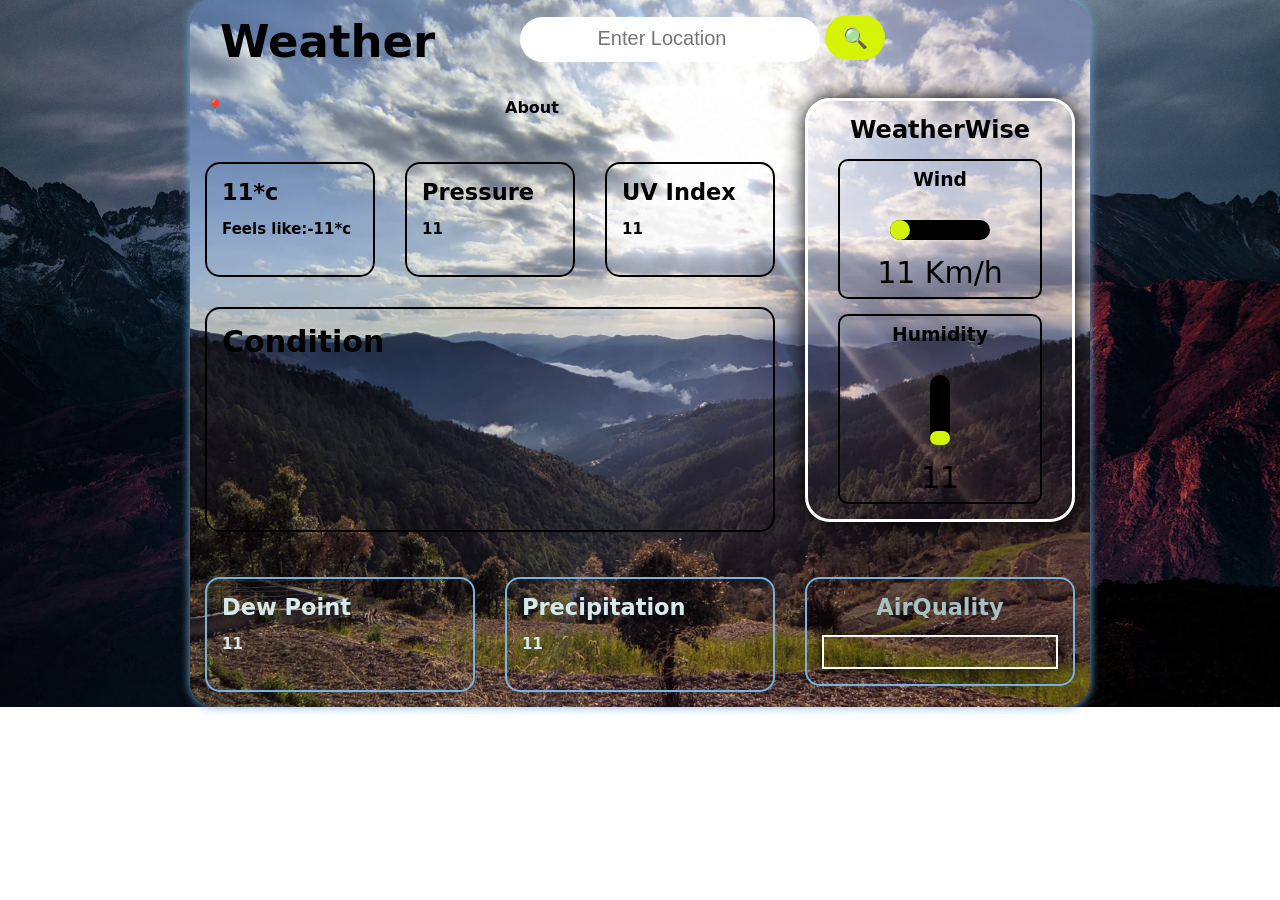
==== index.html @ c10345bf "Add files via upload" ====
<!DOCTYPE html>
<html lang="en">
<head>
    <meta charset="UTF-8">
    <meta name="viewport" content="width=device-width, initial-scale=1.0">
    <title>Weather|Weather API</title>
    <meta name="description" content="Weather API for Weather condition & Other information">
    <link rel="icon" href="./img/partlyCloud.jpg">
    <link rel="stylesheet" href="./css/style.css">
    <link rel="prefetch" href="http://api.weatherapi.com/v1/current.json?key=d28033b1c9ad443b8ec175055251602&q=${loc}&aqi=yes">
</head>
<body>
    <div class="weather-container">
        <section class="part-1">
            <div class="container">
                <div class="weather">
                    <header>
                        <div class="row">
                            <div class="col-4 col-m-12">
                                <h1>Weather</h1>
                            </div>
                            <div class="col-8 col-m-12">
                                <form class="getWeather ">
                                    <label><input type="search" name="loc" required autofocus placeholder="Enter Location"></label>
                                    <button class="btn">🔍</button>
                                </form>
                            </div>
                        </div>
                    </header>
                    <div class="row">
                        <div class="col-8 col-p-12">
                            <div class="row">
                                <div class="col-6 col-p-6">
                                    <p class="location"><strong>📍</strong></p>
                                </div>
                                <div class="col-6 col-p-6">
                                    <p class="about"><strong>About</strong></p>
                                </div>
                            </div>
                            <div class="row">
                                <div class="col-4">
                                    <div class="temp weatherDetails">
                                        <h3>11*c</h3>
                                        <p><strong>Feels like:-11*c</strong></p>
                                    </div>
                                </div>
                                <div class="col-4">
                                    <div class="pressure weatherDetails">
                                        <h3>Pressure</h3>
                                        <p><strong>11</strong></p>
                                    </div>                                    
                                </div>
                                <div class="col-4">
                                    <div class="uvIndex weatherDetails">
                                        <h3>UV Index</h3>
                                        <p><strong>11</strong></p>
                                    </div>                                    
                                </div>
                            </div>
                            <div class="row">
                                <div class="col-12 col-m-12">
                                    <div class="condition weatherDetail">
                                        <h3>Condition</h3>
                                        <p></p>
                                    </div>
                                </div>
                            </div>
                            
                        </div>
                        <div class="col1 col-p-3"></div>
                        <div class="col-4 col-p-6 col-m-12">
                            <div class="weatherWise">
                                <h2> WeatherWise</h2>
                                <div class="wind">
                                    <h3>Wind</h3>
                                    <div class="progress-bar">
                                        <div class="progress"></div>
                                    </div>
                                  
                                    <!-- <input type="range" min="0" max="100" value="11" class="windInput"> -->
                                    <p class="windValue">11 Km/h</p>
                                </div>
                                <div class="humidity">
                                    <h3>Humidity</h3>
                                    <div class="progress-bar2">
                                        <div class="progress2"></div>
                                    </div>
                                    <!-- <input type="range" min="0" max="100" value="11" class="humInput" > -->
                                    <p class="humValue">11</p>
                                </div>
                            </div>            
                        </div>
                        <div class="col-p-3"></div>
                        
                        
                    </div>
                    <div class="row">
                        <div class="col-4 col-m-6">
                            <div class="dewPoint weatherDetails">
                                <h3>Dew Point</h3>
                                <p><strong>11</strong></p>
                            </div>
                        </div>
                        <div class="col-4 col-m-6">
                            <div class="precip weatherDetails">
                                <h3>Precipitation</h3>
                                <p><strong>11</strong></p>
                            </div>
                        </div>
                        <div class="col-4 col-m-12">
                            <div class="aqi weatherDetail">
                                <h3>AirQuality</h3>
                                <table></table>
                            </div>
                        </div>
                    </div>
                </div>                  
            </div>
        </section>
       
    </div>

    <script src="./script/script.js"></script>
</body>
</html>
---- css/style.css ----
*,::after,::before{
    margin: 0;
    box-sizing: border-box;
}
a{text-decoration: none;}
ul{list-style: none;}
button{padding: 0; cursor: pointer;}

html{font-size: 15px;}
body{font-size: 16px; font-family: system-ui, -apple-system, BlinkMacSystemFont, 'Segoe UI', Roboto, Oxygen, Ubuntu, Cantarell, 'Open Sans', 'Helvetica Neue', sans-serif;}


.weather{ background:url(../img/WhatsApp\ Image\ 2025-02-24\ at\ 11.39.37_a0549a29.jpg) no-repeat center top/cover; border-radius: 25px; box-shadow: 0 0 10px #75b4e3; position: relative; padding: 1rem;}
.weather-container{background: url(../img/af6073d2-cbb2-4e28-b642-3327d14808b2.avif) no-repeat center top/cover;}
.weather h1{ font-size:3rem; padding: 0 15px;}
form{margin:0 5px 0 15px;}
input{width: 20rem; height: 3rem; border:none;border-radius: 50px; font-size: 18px; padding: 10px 5px; text-align: center;}
.btn{ width: 4rem; height: 3rem; font-size: 20px; background: #d4f307; border: none; border-radius:50px;}
.btn:hover{background: #d4f30785 ;}
input::placeholder{font-size: 20px; padding: 10px 5px;}
input:focus{outline: none;}

.weatherWise{ width: 100%; padding: 0 1rem; border: 3px solid #fff; margin: 2rem 0 0; text-align: center; border-radius: 25px; box-shadow: 0 0 20px;}
.weather h2{margin: 1rem 0;}
.wind{ margin: 1rem; border: 2px solid #000; padding: .5rem; border-radius:10px; display: flex; align-items: center; flex-direction:column;}
.wind h3{ text-align: center; margin: 0 0 1rem;}
.windInput{ width: 100%;}
.windValue{ text-align: center; font-size: 2rem;}

.progress-bar{ width: 100px; height: 20px; background: #000; margin: 1rem 0; border-radius: 20px;}
.progress{width: 20%; height: 100%; background: #d4f307; border-radius: 20px;}
.progress-bar2{ width: 20px; height: 70px; background: #000; margin: 1rem 0; border-radius: 20px; transform: rotate(180deg);}
.progress2{width: 100%; height: 20%; background: #d4f307; border-radius: 20px;}

.humidity{ margin: 1rem; border: 2px solid #000; padding: .5rem; border-radius:10px; position: relative; display: flex; align-items: center; flex-direction: column;}
.humidity h3{ text-align: center; margin-bottom: 1rem;}
.humValue{ text-align: center; font-size: 2rem; color:#000;}
.location{ margin: 2rem 0;}
.about{margin: 2rem 0;}

.aqi{ text-align: center; color: #a7c0c2; border: 2px solid #75b4e3 !important;}
.aqi table{text-align: left; border: 2px solid #fffafa; box-shadow: 0 0 14px #000; display: grid; place-items: center; padding: 1rem;}

.dewPoint{color: #d7e9eb; border: 2px solid #75b4e3 !important;}
.precip{color: #d7e9eb; border: 2px solid #75b4e3 !important;}

.condition{color: #000 !important; margin-top: 2rem !important; height: 15rem; position: relative;
}
.condition strong{font-size: 2rem; font-style: italic; text-shadow:0 0 20px #fff;}
.condition h3{font-size: 2rem !important;}
.condition p{ position: absolute; bottom: 0;}


.weatherDetails{ border: 2px solid #000; border-radius: 15px; padding: 1rem; width:100%; margin-top: 1rem;
height: 115px;}
.weatherDetails h3{ font-size: 1.5rem; margin-bottom: 1rem;}
.weatherDetails p{ font-size: 1rem;}

.weatherDetail{ border: 2px solid #000; border-radius: 15px; padding: 1rem; width:100%; margin-top: 1rem;
color: #a7c0c2;}
.weatherDetail h3{ font-size: 1.5rem; margin-bottom: 1rem;}
.weatherDetail p{ font-size: 1rem;}


.container{max-width: 930px; margin: auto; padding: 0 15px ;}
.row{ display: grid; grid-template-columns: repeat(12,1fr); gap: 2rem;}
.col-1{ grid-column:span 1;}
.col-2{ grid-column:span 2;}
.col-3{ grid-column:span 3;}
.col-4{ grid-column:span 4;}
.col-5{ grid-column:span 5;}
.col-6{ grid-column:span 6;}
.col-7{ grid-column:span 7;}
.col-8{ grid-column:span 8;}
.col-9{ grid-column:span 9;}
.col-10{ grid-column:span 10;}
.col-11{ grid-column:span 11;}
.col-12{ grid-column:span 12;}
.col1{display: none;}


@media screen and (max-width:767px){
html{font-size: 13px;}
    .col-p-1{ grid-column:span 1;}
.col-p-2{ grid-column:span 2;}
.col-p-3{ grid-column:span 3;}
.col-p-4{ grid-column:span 4;}
.col-p-5{ grid-column:span 5;}
.col-p-6{ grid-column:span 6;}
.col-p-7{ grid-column:span 7;}
.col-p-8{ grid-column:span 8;}
.col-p-9{ grid-column:span 9;}
.col-p-10{ grid-column:span 10;}
.col-p-11{ grid-column:span 11;}
.col-p-12{ grid-column:span 12;}
.weatherWise{margin: auto;}
.col1{display: block;}

}
@media screen and (max-width:480px){
    html{font-size: 12px;}
    .col-m-1{ grid-column:span 1;}
.col-m-2{ grid-column:span 2;}
.col-m-3{ grid-column:span 3;}
.col-m-4{ grid-column:span 4;}
.col-m-5{ grid-column:span 5;}
.col-m-6{ grid-column:span 6;}
.col-m-7{ grid-column:span 7;}
.col-m-8{ grid-column:span 8;}
.col-m-9{ grid-column:span 9;}
.col-m-10{ grid-column:span 10;}
.col-m-11{ grid-column:span 11;}
.col-m-12{ grid-column:span 12;}
.weather h1{ text-align: center;}
.row{gap: 1rem;}
    
}
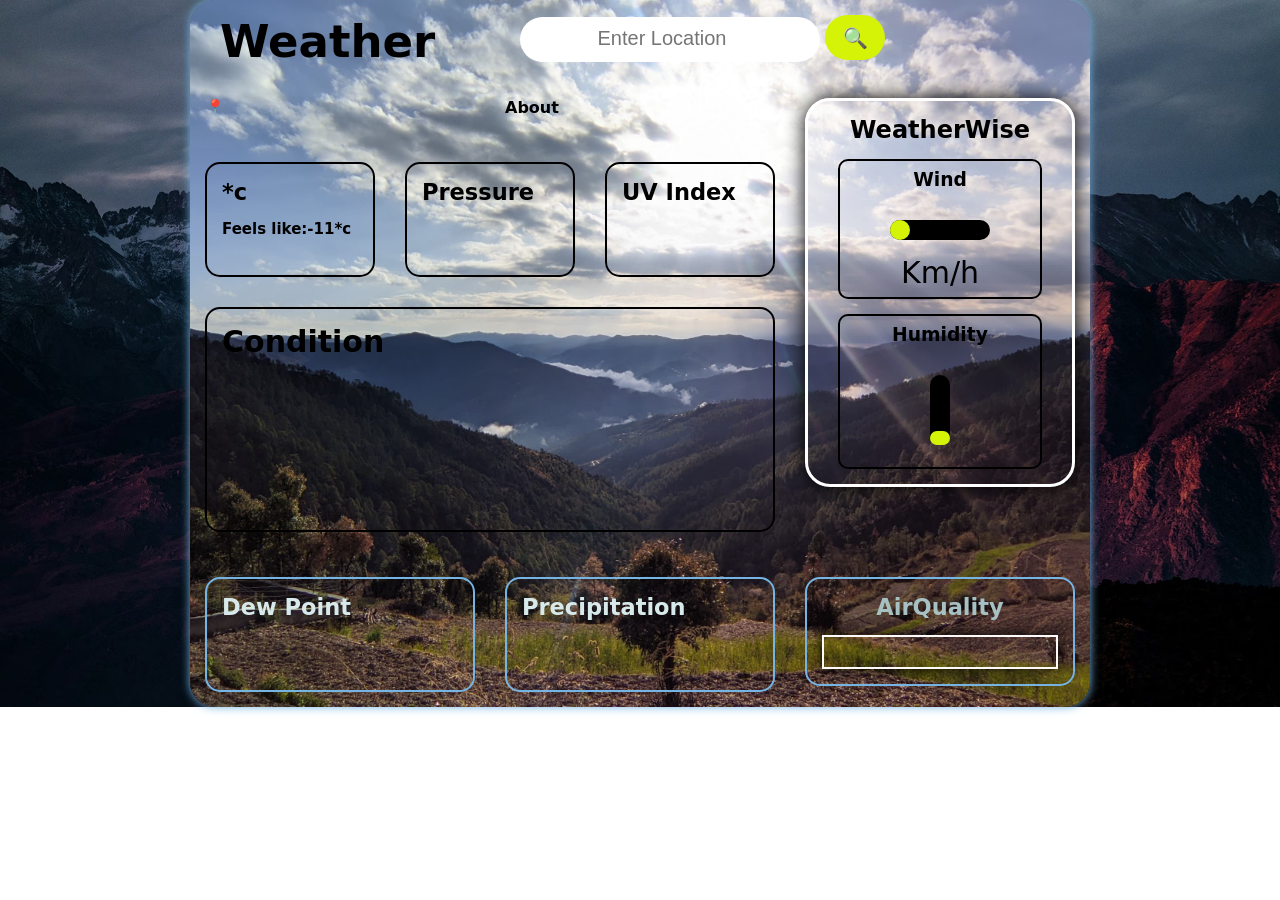
==== commit 31f5faef: "Add files via upload" ====
--- a/index.html
+++ b/index.html
@@ -40,20 +40,20 @@
                             <div class="row">
                                 <div class="col-4">
                                     <div class="temp weatherDetails">
-                                        <h3>11*c</h3>
+                                        <h3>*c</h3>
                                         <p><strong>Feels like:-11*c</strong></p>
                                     </div>
                                 </div>
                                 <div class="col-4">
                                     <div class="pressure weatherDetails">
                                         <h3>Pressure</h3>
-                                        <p><strong>11</strong></p>
+                                        <p><strong></strong></p>
                                     </div>                                    
                                 </div>
                                 <div class="col-4">
                                     <div class="uvIndex weatherDetails">
                                         <h3>UV Index</h3>
-                                        <p><strong>11</strong></p>
+                                        <p><strong></strong></p>
                                     </div>                                    
                                 </div>
                             </div>
@@ -78,7 +78,7 @@
                                     </div>
                                   
                                     <!-- <input type="range" min="0" max="100" value="11" class="windInput"> -->
-                                    <p class="windValue">11 Km/h</p>
+                                    <p class="windValue"> Km/h</p>
                                 </div>
                                 <div class="humidity">
                                     <h3>Humidity</h3>
@@ -86,7 +86,7 @@
                                         <div class="progress2"></div>
                                     </div>
                                     <!-- <input type="range" min="0" max="100" value="11" class="humInput" > -->
-                                    <p class="humValue">11</p>
+                                    <p class="humValue"></p>
                                 </div>
                             </div>            
                         </div>
@@ -98,13 +98,13 @@
                         <div class="col-4 col-m-6">
                             <div class="dewPoint weatherDetails">
                                 <h3>Dew Point</h3>
-                                <p><strong>11</strong></p>
+                                <p><strong></strong></p>
                             </div>
                         </div>
                         <div class="col-4 col-m-6">
                             <div class="precip weatherDetails">
                                 <h3>Precipitation</h3>
-                                <p><strong>11</strong></p>
+                                <p><strong></strong></p>
                             </div>
                         </div>
                         <div class="col-4 col-m-12">
